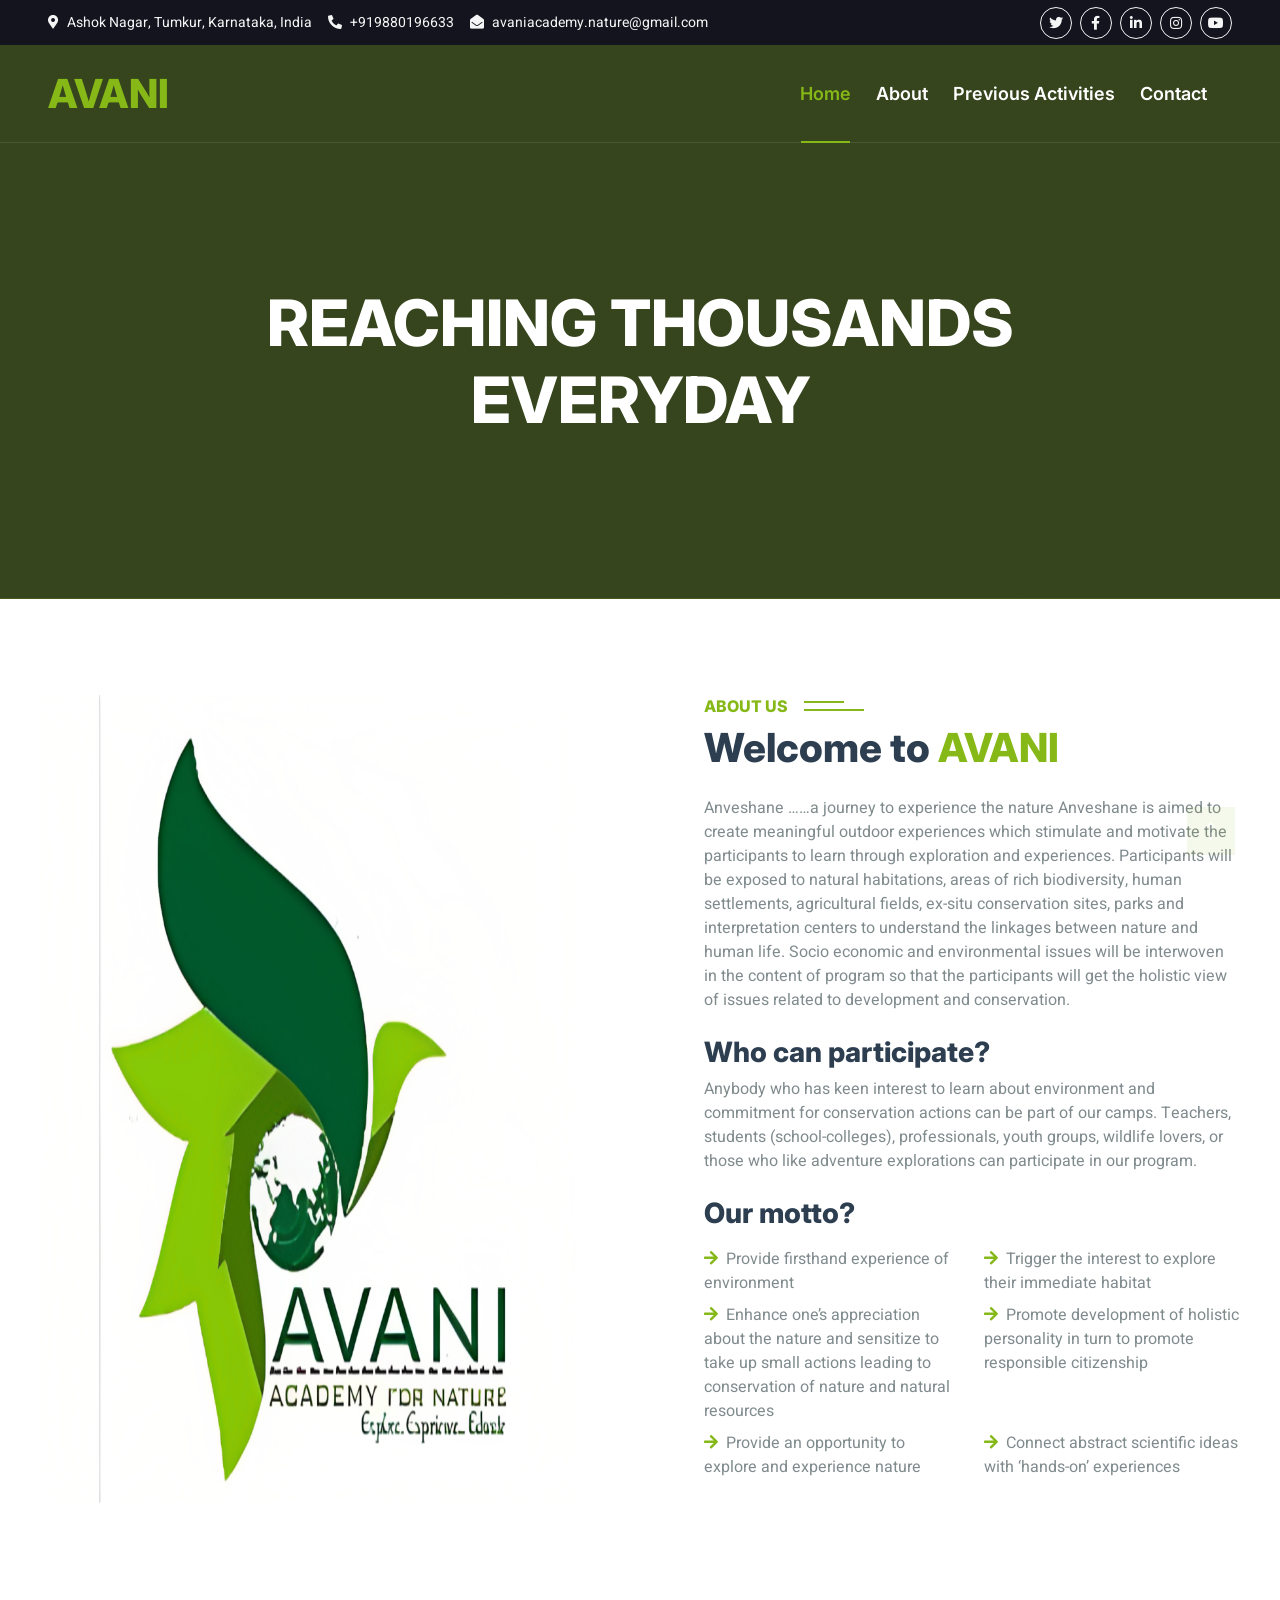
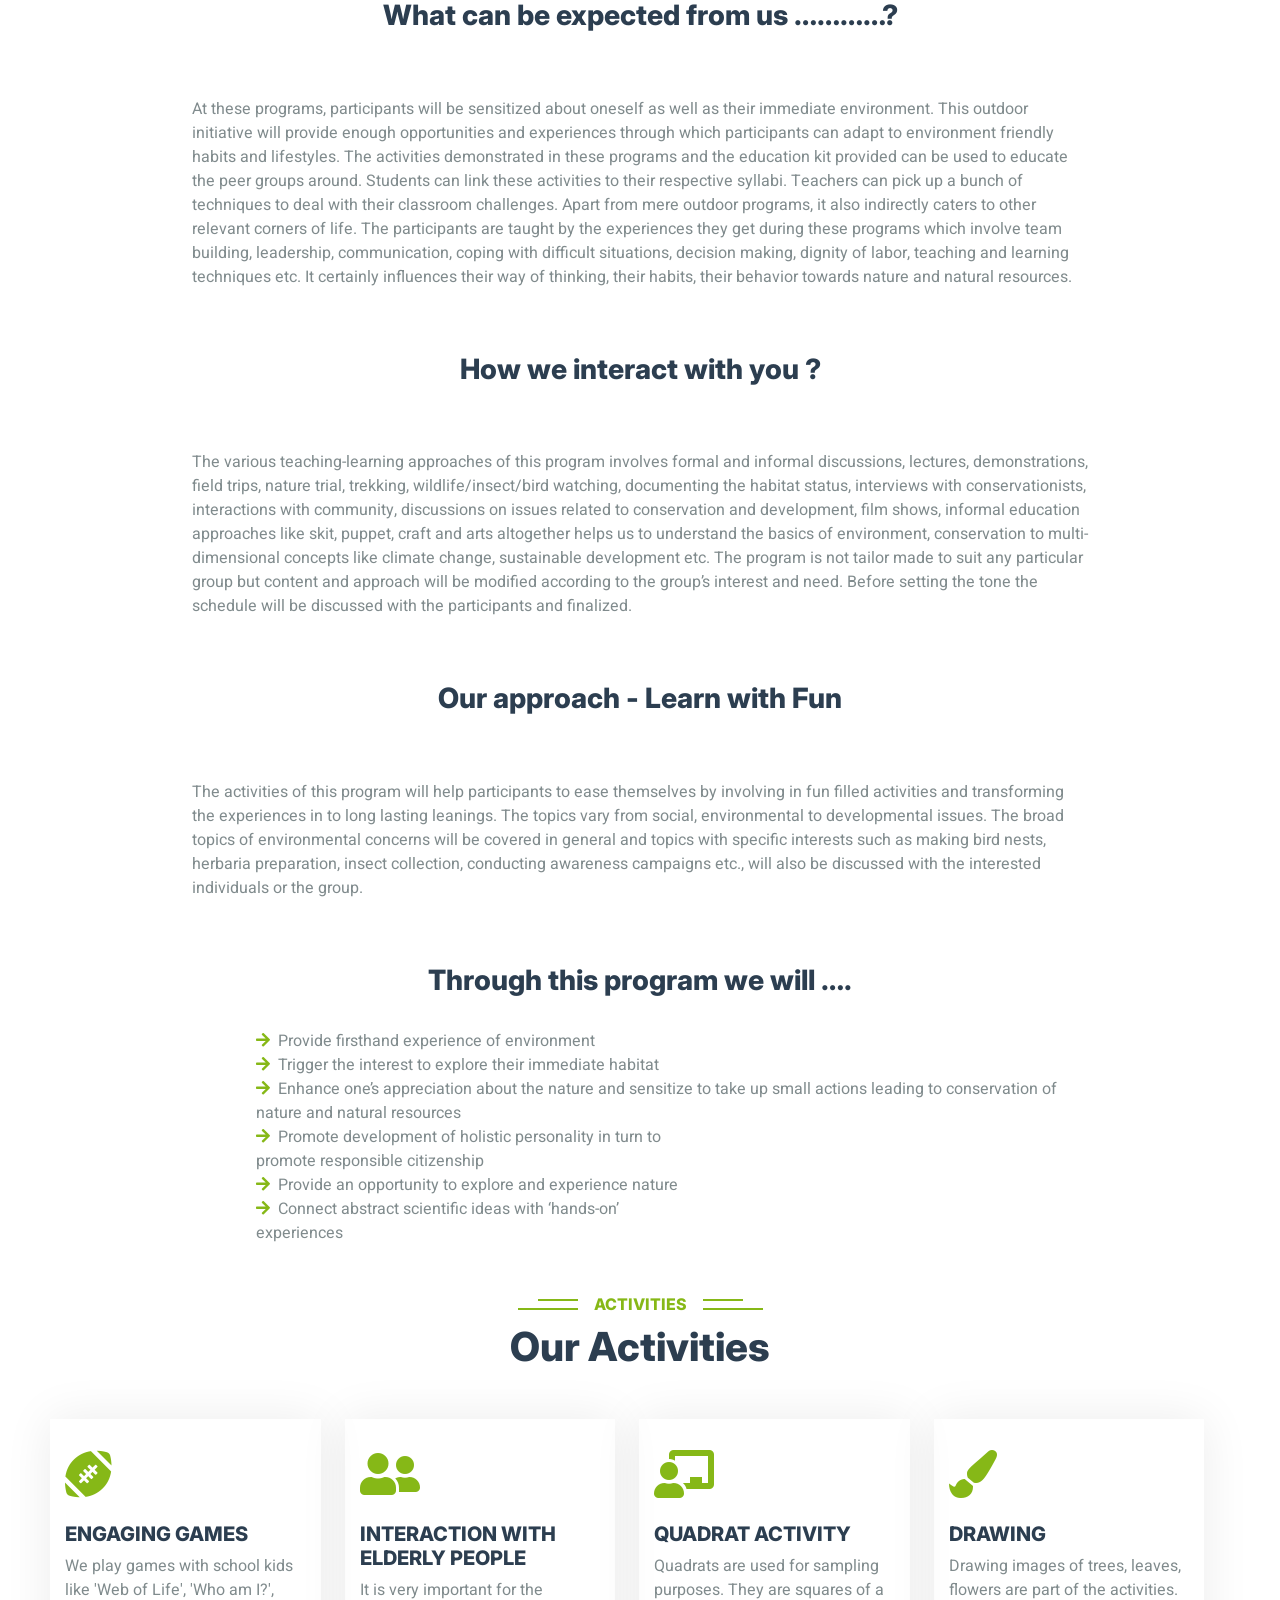
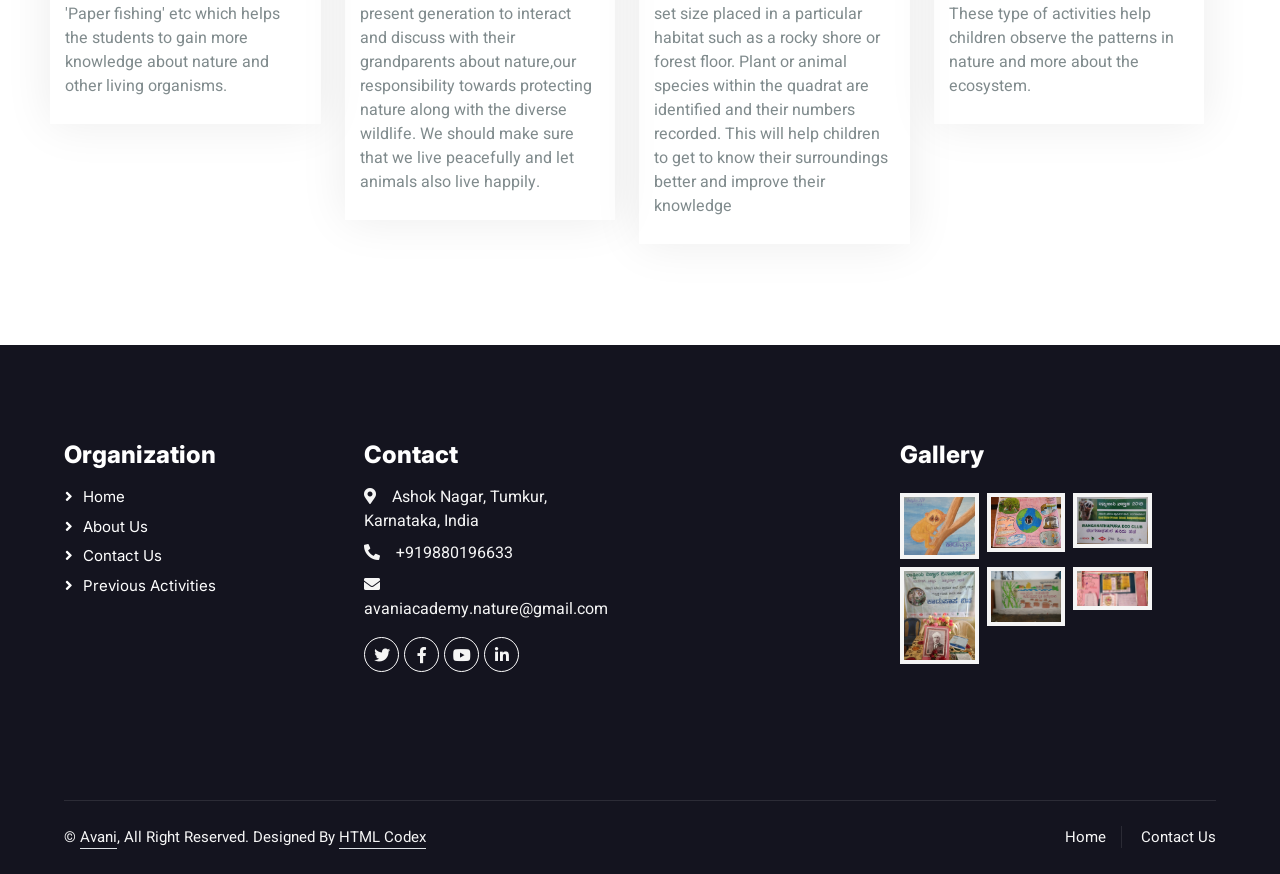
==== ngo-avani/index.html @ fc5bec1c "Add files via upload" ====
<!DOCTYPE html>
<html lang="en">

<head>
    <meta charset="utf-8">
    <title>AVANI-Academy for Nature</title>
    <link rel="icon" type="image/x-icon" href="img/img.jpg">
    <meta content="width=device-width, initial-scale=1.0" name="viewport">
    <meta content="" name="keywords">
    <meta content="" name="description">

    <!-- Favicon -->
    <link href="img/favicon.ico" rel="icon">

    <!-- Google Web Fonts -->
    <link rel="preconnect" href="https://fonts.googleapis.com">
    <link rel="preconnect" href="https://fonts.gstatic.com" crossorigin>
    <link href="https://fonts.googleapis.com/css2?family=Heebo:wght@400;500;600&family=Nunito:wght@600;700;800&display=swap" rel="stylesheet">

    <!-- Icon Font Stylesheet -->
    <link href="https://cdnjs.cloudflare.com/ajax/libs/font-awesome/5.10.0/css/all.min.css" rel="stylesheet">
    <link href="https://cdn.jsdelivr.net/npm/bootstrap-icons@1.4.1/font/bootstrap-icons.css" rel="stylesheet">

    <!-- Libraries Stylesheet -->
    <link href="lib/animate/animate.min.css" rel="stylesheet">
    <link href="lib/owlcarousel/assets/owl.carousel.min.css" rel="stylesheet">
    <link href="lib/tempusdominus/css/tempusdominus-bootstrap-4.min.css" rel="stylesheet" />

    <!-- Customized Bootstrap Stylesheet -->
    <link href="css/bootstrap.min.css" rel="stylesheet">

    <!-- Template Stylesheet -->
    <link href="css/style.css" rel="stylesheet">
</head>

<body>
    <!-- Spinner Start -->
    <div id="spinner" class="show bg-white position-fixed translate-middle w-100 vh-100 top-50 start-50 d-flex align-items-center justify-content-center">
        <div class="spinner-border text-primary" style="width: 3rem; height: 3rem;" role="status">
            <span class="sr-only">Loading...</span>
        </div>
    </div>
    <!-- Spinner End -->


    <!-- Topbar Start -->
    <div class="container-fluid bg-dark px-5 d-none d-lg-block">
        <div class="row gx-0">
            <div class="col-lg-8 text-center text-lg-start mb-2 mb-lg-0">
                <div class="d-inline-flex align-items-center" style="height: 45px;">
                    <small class="me-3 text-light"><i class="fa fa-map-marker-alt me-2"></i>Ashok Nagar, Tumkur, Karnataka, India</small>
                    <small class="me-3 text-light"><i class="fa fa-phone-alt me-2"></i>+919880196633</small>
                    <small class="text-light"><i class="fa fa-envelope-open me-2"></i>avaniacademy.nature@gmail.com</small>
                </div>
            </div>
            <div class="col-lg-4 text-center text-lg-end">
                <div class="d-inline-flex align-items-center" style="height: 45px;">
                    <a class="btn btn-sm btn-outline-light btn-sm-square rounded-circle me-2" href=""><i class="fab fa-twitter fw-normal"></i></a>
                    <a class="btn btn-sm btn-outline-light btn-sm-square rounded-circle me-2" href="https://m.facebook.com/people/Avani-Academy-for-Nature/100054556445183/"><i class="fab fa-facebook-f fw-normal"></i></a>
                    <a class="btn btn-sm btn-outline-light btn-sm-square rounded-circle me-2" href=""><i class="fab fa-linkedin-in fw-normal"></i></a>
                    <a class="btn btn-sm btn-outline-light btn-sm-square rounded-circle me-2" href=""><i class="fab fa-instagram fw-normal"></i></a>
                    <a class="btn btn-sm btn-outline-light btn-sm-square rounded-circle" href=""><i class="fab fa-youtube fw-normal"></i></a>
                </div>
            </div>
        </div>
    </div>
    <!-- Topbar End -->


    <!-- Navbar & Hero Start -->
    <div class="container-fluid position-relative p-0">
        <nav class="navbar navbar-expand-lg navbar-light px-4 px-lg-5 py-3 py-lg-0">
            <a href="" class="navbar-brand p-0">
                <h1 class="text-primary m-0">AVANI</h1>
                
            </a>
            <button class="navbar-toggler" type="button" data-bs-toggle="collapse" data-bs-target="#navbarCollapse">
                <span class="fa fa-bars"></span>
            </button>
            <div class="collapse navbar-collapse" id="navbarCollapse">
                <div class="navbar-nav ms-auto py-0">
                    <a href="index.html" class="nav-item nav-link active">Home</a>
                    <a href="about.html" class="nav-item nav-link">About</a>
                    <a href="pact.html" class="nav-item nav-link">Previous Activities</a>
                    <a href="contact.html" class="nav-item nav-link">Contact</a>
                </div>
            </div>
        </nav>

        <div class="container-fluid bg-primary py-5 mb-5 hero-header">
            <div class="container py-5">
                <div class="row justify-content-center py-5">
                    <div class="col-lg-10 pt-lg-5 mt-lg-5 text-center">
                        <h1 class="display-3 text-white mb-3 animated slideInDown">REACHING THOUSANDS EVERYDAY</h1>

                        <div class="position-relative w-75 mx-auto animated slideInDown">
                                                    </div>
                    </div>
                </div>
            </div>
        </div>
    </div>
    <!-- Navbar & Hero End -->


    <!-- About Start -->
    <div class="container-xxl py-5">
        <div class="container">
            <div class="row g-5">
                <div class="col-lg-6 wow fadeInUp" data-wow-delay="0.1s" style="min-height: 400px;">
                    <div class="position-relative h-100">
                        <img class="img-fluid position-absolute w-100 h-100" src="img/img.jpg" alt="" style="width:100px">
                    </div>
                </div>
                <div class="col-lg-6 wow fadeInUp" data-wow-delay="0.3s">
                    <h6 class="section-title bg-white text-start text-primary pe-3">About Us</h6>
                    <h1 class="mb-4">Welcome to <span class="text-primary">AVANI</span></h1>
                    <p class="mb-4">Anveshane
                        ……a journey to experience the nature
                        Anveshane is aimed to create meaningful outdoor experiences which stimulate and motivate the participants to learn through exploration and experiences. Participants will be exposed to natural habitations, areas of rich biodiversity, human settlements, agricultural fields, ex-situ conservation sites, parks and interpretation centers to understand the linkages between nature and human life. Socio economic and environmental issues will be interwoven in the content of program so that the participants will get the holistic view of issues related to development and conservation.
                        </p>
                        <h3>Who can participate?</h3>
                    <p class="mb-4">
                        Anybody who has keen interest to learn about environment and commitment for conservation actions can be part of our camps. Teachers, students (school-colleges), professionals, youth groups, wildlife lovers, or those who like adventure explorations can participate in our program. 
                        </p>
                    <div class="row gy-2 gx-4 mb-4">
                        <h3>Our motto?</h3>
                        <div class="col-sm-6">
                            <p class="mb-0"><i class="fa fa-arrow-right text-primary me-2"></i>Provide firsthand experience of environment</p>
                        </div>
                        <div class="col-sm-6">
                            <p class="mb-0"><i class="fa fa-arrow-right text-primary me-2"></i>Trigger the interest to explore their immediate habitat
                            </p>
                        </div>
                        <div class="col-sm-6">
                            <p class="mb-0"><i class="fa fa-arrow-right text-primary me-2"></i>Enhance one’s appreciation about the nature and sensitize to take up small actions leading to conservation of nature and natural resources</p>
                        </div>
                        <div class="col-sm-6">
                            <p class="mb-0"><i class="fa fa-arrow-right text-primary me-2"></i>Promote development of holistic personality in turn to promote responsible citizenship</p>
                        </div>
                        <div class="col-sm-6">
                            <p class="mb-0"><i class="fa fa-arrow-right text-primary me-2"></i>Provide an opportunity to explore and experience nature</p>
                        </div>
                        <div class="col-sm-6">
                            <p class="mb-0"><i class="fa fa-arrow-right text-primary me-2"></i>Connect abstract scientific ideas with ‘hands-on’ experiences
                            </p>
                        </div>
                    </div>
                    <!--<a class="btn btn-primary py-3 px-5 mt-2" href="">Read More</a>-->
                </div>
            </div>
        </div>
    </div>
    <!-- About End -->
   <br>
   <br>
    <h3 style="text-align: center;">What can be expected from us …………?</h3>
    <p class="info">At these programs, participants will be sensitized about oneself as well as their immediate environment. This outdoor initiative will provide enough opportunities and experiences through which participants can adapt to environment friendly habits and lifestyles. The activities demonstrated in these programs and the education kit provided can be used to educate the peer groups around. Students can link these activities to their respective syllabi. Teachers can pick up a bunch of techniques to deal with their classroom challenges. Apart from mere outdoor programs, it also indirectly caters to other relevant corners of life. The participants are taught by the experiences they get during these programs which involve team building, leadership, communication, coping with difficult situations, decision making, dignity of labor, teaching and learning techniques etc.  It certainly influences their way of thinking, their habits, their behavior towards nature and natural resources.
</p>
<p></p>
<p></p>
<h3 style="text-align: center;">How we interact with you ?</h3>
<p class="info">The various teaching-learning approaches of this program involves formal and informal discussions, lectures, demonstrations, field trips, nature trial, trekking, wildlife/insect/bird watching, documenting the habitat status, interviews with conservationists, interactions with community, discussions on issues related to conservation and development, film shows, informal education approaches like skit, puppet, craft and arts altogether helps us to understand the basics of environment, conservation  to multi-dimensional concepts like climate change, sustainable development etc. The program is not tailor made to suit any particular group but content and approach will be modified according to the group’s interest and need. Before setting the tone the schedule will be discussed with the participants and finalized.  </p>
<p></p>
<p></p>
<h3 style="text-align: center;">Our approach - Learn with Fun </h3>
<p class="info">The activities of this program will help participants to ease themselves by involving in fun filled activities and transforming the experiences in to long lasting leanings. The topics vary from social, environmental to developmental issues. The broad topics of environmental concerns will be covered in general and topics with specific interests such as making bird nests, herbaria preparation, insect collection, conducting awareness campaigns etc., will also be discussed with the interested individuals or the group.
</p>
<p></p>
<h3 style="text-align: center;">Through this program we will …. </h3><br>
<div class="info2">
<div class="col-sm-6">
                            <p class="mb-0 info2"><i class="fa fa-arrow-right text-primary me-2"></i>Provide firsthand experience of environment</p>
                        </div>
                        <div class="col-sm-6 info2">
                            <p class="mb-0"><i class="fa fa-arrow-right text-primary me-2"></i>Trigger the interest to explore their immediate habitat
                            </p>
                        </div>
                        <div class="col-sm-10 info2">
                            <p class="mb-0"><i class="fa fa-arrow-right text-primary me-2"></i>Enhance one’s appreciation about the nature and sensitize to take up small actions leading to conservation of nature and natural resources</p>
                        </div>
                        <div class="col-sm-6 info2">
                            <p class="mb-0"><i class="fa fa-arrow-right text-primary me-2"></i>Promote development of holistic personality in turn to promote responsible citizenship</p>
                        </div>
                        <div class="col-sm-6 info2">
                            <p class="mb-0"><i class="fa fa-arrow-right text-primary me-2"></i>Provide an opportunity to explore and experience nature</p>
                        </div>
                        <div class="col-sm-6 info2">
                            <p class="mb-0"><i class="fa fa-arrow-right text-primary me-2"></i>Connect abstract scientific ideas with ‘hands-on’ experiences
                            </p>
                        </div></div>
    <!-- Service Start -->
    <div class="container-xxl py-5">
        <div class="container activities">
            <div class="text-center wow fadeInUp" data-wow-delay="0.1s">
                <h6 class="section-title bg-white text-center text-primary px-3">Activities</h6>
                <h1 class="mb-5">Our Activities</h1>
            </div>
            <div class="row g-4" style="margin-left: 5px;">
                <div class="col-lg-3 col-sm-6 wow fadeInUp" data-wow-delay="0.1s">
                    <div class="service-item rounded pt-3">
                        <div class="p-4">
                            <i class="fa fa-3x fa-football-ball text-primary mb-4"></i>
                            <h5>ENGAGING GAMES</h5>
                            <p>We play games with school kids like 'Web of Life', 'Who am I?', 'Paper fishing' etc which helps the students to gain more knowledge about nature and other living organisms.</p>
                        </div>
                    </div>
                </div>
                <div class="col-lg-3 col-sm-6 wow fadeInUp" data-wow-delay="0.3s">
                    <div class="service-item rounded pt-3">
                        <div class="p-4">
                            <i class="fa fa-3x fa-user-friends text-primary mb-4"></i>
                            <h5>INTERACTION WITH ELDERLY PEOPLE</h5>
                            <p>It is very important for the present generation to interact and discuss with their grandparents about nature,our responsibility towards protecting nature along with the diverse wildlife. We should make sure that we live peacefully and let animals also live happily.</p>
                        </div>
                    </div>
                </div>
                <div class="col-lg-3 col-sm-6 wow fadeInUp" data-wow-delay="0.5s">
                    <div class="service-item rounded pt-3">
                        <div class="p-4">
                            <i class="fa fa-3x fa-chalkboard-teacher text-primary mb-4"></i>
                            <h5>QUADRAT ACTIVITY</h5>
                            <p>Quadrats are used for sampling purposes. They are squares of a set size placed in a particular habitat such as a rocky shore or forest floor. Plant or animal species within the quadrat are identified and their numbers recorded. This will help children to get to know their surroundings better and improve their knowledge</p>
                        </div>
                    </div>
                </div>
                <div class="col-lg-3 col-sm-6 wow fadeInUp" data-wow-delay="0.7s">
                    <div class="service-item rounded pt-3">
                        <div class="p-4">
                            <i class="fa fa-3x fa-paint-brush text-primary mb-4"></i>
                            <h5>DRAWING</h5>
                            <p>Drawing images of trees, leaves, flowers are part of the activities. These type of activities help children observe the patterns in nature and more about the ecosystem.</p>
                        </div>
                    </div>
                </div>
                
            </div>
        </div>
    </div>
    <!-- Service End -->
    <!-- Footer Start -->
    <div class="container-fluid bg-dark text-light footer pt-5 mt-5 wow fadeIn" style="margin: 0px; width: inherit;" data-wow-delay="0.1s">
        <div class="container py-5" style="margin: 0px; padding: 5vw;">
            <div class="row g-5">
                <div class="col-lg-3 col-md-6">
                    <h4 class="text-white mb-3">Organization</h4>
                    <a class="btn btn-link" href="index.html">Home</a>
                    <a class="btn btn-link" href="about.html">About Us</a>
                    <a class="btn btn-link" href="contact.html">Contact Us</a>
                    <a class="btn btn-link" href="pact.html">Previous Activities</a>
                </div>
                <div class="col-lg-3 col-md-6">
                    <h4 class="text-white mb-3" style="width:25vw">Contact</h4>
                    <p class="mb-2"><i class="fa fa-map-marker-alt me-3"></i>Ashok Nagar, Tumkur, Karnataka, India</p>
                        
                    <p class="mb-2"><i class="fa fa-phone-alt me-3"></i>+919880196633</p>
                    <p class="mb-2"><i class="fa fa-envelope me-3" ></i>avaniacademy.nature@gmail.com</p>
                    <div class="d-flex pt-2">
                        <a class="btn btn-outline-light btn-social" href=""><i class="fab fa-twitter"></i></a>
                        <a class="btn btn-outline-light btn-social" href="https://m.facebook.com/people/Avani-Academy-for-Nature/100054556445183/"><i class="fab fa-facebook-f"></i></a>
                        <a class="btn btn-outline-light btn-social" href=""><i class="fab fa-youtube"></i></a>
                        <a class="btn btn-outline-light btn-social" href=""><i class="fab fa-linkedin-in"></i></a>
                    </div>
                </div>
                <div class="col-lg-3 col-md-6" style="margin-left: auto; margin-right: 5vw">
                    <h4 class="text-white mb-3">Gallery</h4>
                    <div class="row g-2 pt-2">
                        <div class="col-4">
                            <img class="img-fluid bg-light p-1" src="img/img1.jpg" alt="">
                        </div>
                        <div class="col-4">
                            <img class="img-fluid bg-light p-1" src="img/img2.jpg" alt="">
                        </div>
                        <div class="col-4">
                            <img class="img-fluid bg-light p-1" src="img/img3.jpg" alt="">
                        </div>
                        <div class="col-4">
                            <img class="img-fluid bg-light p-1" src="img/img4.jpg" alt="">
                        </div>
                        <div class="col-4">
                            <img class="img-fluid bg-light p-1" src="img/img5.jpg" alt="">
                        </div>
                        <div class="col-4">
                            <img class="img-fluid bg-light p-1" src="img/img6.jpg" alt="">
                        </div>
                    </div>
                </div>
            </div>
        </div>
        <div class="container" style="margin:auto; padding-top:5rem; padding-left: 5vw; padding-right: 5vw;">
            <div class="copyright">
                <div class="row">
                    <div class="col-md-6 text-center text-md-start mb-3 mb-md-0">
                        &copy; <a class="border-bottom" href="#">Avani</a>, All Right Reserved.

                        <!--/*** This template is free as long as you keep the footer author’s credit link/attribution link/backlink. If you'd like to use the template without the footer author’s credit link/attribution link/backlink, you can purchase the Credit Removal License from "https://htmlcodex.com/credit-removal". Thank you for your support. ***/-->
                        Designed By <a class="border-bottom" href="https://htmlcodex.com">HTML Codex</a>
                    </div>
                    <div class="col-md-6 text-center text-md-end">
                        <div class="footer-menu">
                            <a href="index.html">Home</a>
                            <a href="contact.html">Contact Us</a>
                        </div>
                    </div>
                </div>
            </div>
        </div>
    </div>
    <!-- Footer End -->


    <!-- Back to Top -->
    <a href="#" class="btn btn-lg btn-primary btn-lg-square back-to-top"><i class="bi bi-arrow-up"></i></a>


    <!-- JavaScript Libraries -->
    <script src="https://code.jquery.com/jquery-3.4.1.min.js"></script>
    <script src="https://cdn.jsdelivr.net/npm/bootstrap@5.0.0/dist/js/bootstrap.bundle.min.js"></script>
    <script src="lib/wow/wow.min.js"></script>
    <script src="lib/easing/easing.min.js"></script>
    <script src="lib/waypoints/waypoints.min.js"></script>
    <script src="lib/owlcarousel/owl.carousel.min.js"></script>
    <script src="lib/tempusdominus/js/moment.min.js"></script>
    <script src="lib/tempusdominus/js/moment-timezone.min.js"></script>
    <script src="lib/tempusdominus/js/tempusdominus-bootstrap-4.min.js"></script>

    <!-- Template Javascript -->
    <script src="js/main.js"></script>
</body>

</html>
---- ngo-avani/css/style.css ----
/********** Template CSS **********/
@import url('https://fonts.googleapis.com/css2?family=Inter:wght@100;200;300;400;500;600;700;800;900&family=Montserrat:ital,wght@0,100;0,200;0,300;0,400;0,500;0,600;0,700;0,800;0,900;1,100;1,200;1,300;1,400;1,500;1,600;1,700;1,800;1,900&display=swap');

:root {
    --primary: #86B817;
    --secondary: #FE8800;
    --light: #F5F5F5;
    --dark: #14141F;
}

html, body{
    width: 100%, !important;
    margin:0px!important;
    padding:0px!important;
    overflow-x: hidden!important;
}

.fw-medium {
    font-weight: 600 !important;
}

.fw-semi-bold {
    font-weight: 700 !important;
}

.back-to-top {
    position: fixed;
    display: none;
    right: 45px;
    bottom: 45px;
    z-index: 99;
}

.info {
    padding-left: 10vw;
    padding-right: 10vw;
    margin: 5vw;
}

.info2 {
    padding-left: 10vw;
}

/*** Spinner ***/
#spinner {
    opacity: 0;
    visibility: hidden;
    transition: opacity .5s ease-out, visibility 0s linear .5s;
    z-index: 99999;
}

#spinner.show {
    transition: opacity .5s ease-out, visibility 0s linear 0s;
    visibility: visible;
    opacity: 1;
}


/*** Button ***/
.btn {
    font-family: 'Inter', 'Nunito', sans-serif;
    font-weight: 600;
    transition: .5s;
}

.btn.btn-primary,
.btn.btn-secondary {
    color: #FFFFFF;
}

.btn-square {
    width: 38px;
    height: 38px;
}

.btn-sm-square {
    width: 32px;
    height: 32px;
}

.btn-lg-square {
    width: 48px;
    height: 48px;
}

.btn-square,
.btn-sm-square,
.btn-lg-square {
    padding: 0;
    display: flex;
    align-items: center;
    justify-content: center;
    font-weight: normal;
    border-radius: 0px;
}

.activities {
    margin-left: 0vw !important;
    margin-right:0vw!important;
}

td {
    width: auto;
    height:auto;
    margin: 0px;
}
/*** Navbar ***/
.navbar-light .navbar-nav .nav-link {
    font-family: 'Inter','Nunito', sans-serif;
    position: relative;
    margin-right: 25px;
    padding: 35px 0;
    color: #FFFFFF !important;
    font-size: 18px;
    font-weight: 600;
    outline: none;
    transition: .5s;
}

.sticky-top.navbar-light .navbar-nav .nav-link {
    padding: 20px 0;
    color: var(--dark) !important;
}

.navbar-light .navbar-nav .nav-link:hover,
.navbar-light .navbar-nav .nav-link.active {
    color: var(--primary) !important;
}

.navbar-light .navbar-brand img {
    max-height: 60px;
    transition: .5s;
}

.sticky-top.navbar-light .navbar-brand img {
    max-height: 45px;
}

@media (max-width: 991.98px) {
    .sticky-top.navbar-light {
        position: relative;
        background: #FFFFFF;
    }

    .navbar-light .navbar-collapse {
        margin-top: 15px;
        border-top: 1px solid #DDDDDD;
    }

    .navbar-light .navbar-nav .nav-link,
    .sticky-top.navbar-light .navbar-nav .nav-link {
        padding: 10px 0;
        margin-left: 0;
        color: var(--dark) !important;
    }

    .navbar-light .navbar-brand img {
        max-height: 45px;
    }
}

@media (min-width: 992px) {
    .navbar-light {
        position: absolute;
        width: 100%;
        top: 0;
        left: 0;
        border-bottom: 1px solid rgba(256, 256, 256, .1);
        z-index: 999;
    }
    
    .sticky-top.navbar-light {
        position: fixed;
        background: #FFFFFF;
    }

    .navbar-light .navbar-nav .nav-link::before {
        position: absolute;
        content: "";
        width: 0;
        height: 2px;
        bottom: -1px;
        left: 50%;
        background: var(--primary);
        transition: .5s;
    }

    .navbar-light .navbar-nav .nav-link:hover::before,
    .navbar-light .navbar-nav .nav-link.active::before {
        width: calc(100% - 2px);
        left: 1px;
    }

    .navbar-light .navbar-nav .nav-link.nav-contact::before {
        display: none;
    }
}

.container {
    margin-left: auto;
    margin-right: auto;
}

/*** Hero Header ***/
.hero-header {
    background: linear-gradient(rgba(20, 20, 31, .7), rgba(20, 20, 31, .7)), url(../img/imgr.jpg);
    background-position: center center;
    background-repeat: no-repeat;
    background-size: cover;
}

.breadcrumb-item + .breadcrumb-item::before {
    color: rgba(255, 255, 255, .5);
}


/*** Section Title ***/
.section-title {
    position: relative;
    display: inline-block;
    text-transform: uppercase;
}

.section-title::before {
    position: absolute;
    content: "";
    width: calc(100% + 80px);
    height: 2px;
    top: 4px;
    left: -40px;
    background: var(--primary);
    z-index: -1;
}

.section-title::after {
    position: absolute;
    content: "";
    width: calc(100% + 120px);
    height: 2px;
    bottom: 5px;
    left: -60px;
    background: var(--primary);
    z-index: -1;
}

.section-title.text-start::before {
    width: calc(100% + 40px);
    left: 0;
}

.section-title.text-start::after {
    width: calc(100% + 60px);
    left: 0;
}


/*** Service ***/
.service-item {
    box-shadow: 0 0 45px rgba(0, 0, 0, .08);
    transition: .5s;
}

.service-item:hover {
    background: var(--primary);
}

.service-item * {
    transition: .5s;
}

.service-item:hover * {
    color: var(--light) !important;
}


/*** Destination ***/
.destination img {
    transition: .5s;
}

.destination a:hover img {
    transform: scale(1.1);
}


/*** Package ***/
.package-item {
    box-shadow: 0 0 45px rgba(0, 0, 0, .08);
}

.package-item img {
    transition: .5s;
}

.package-item:hover img {
    transform: scale(1.1);
}


/*** Booking ***/
.booking {
    background: linear-gradient(rgba(15, 23, 43, .7), rgba(15, 23, 43, .7)), url(../img/booking.jpg);
    background-position: center center;
    background-repeat: no-repeat;
    background-size: cover;
}


/*** Team ***/
.team-item {
    box-shadow: 0 0 45px rgba(0, 0, 0, .08);
}

.team-item img {
    transition: .5s;
}

.team-item:hover img {
    transform: scale(1.1);
}

.team-item .btn {
    background: #FFFFFF;
    color: var(--primary);
    border-radius: 20px;
    border-bottom: 1px solid var(--primary);
}

.team-item .btn:hover {
    background: var(--primary);
    color: #FFFFFF;
}


/*** Testimonial ***/
.testimonial-carousel::before {
    position: absolute;
    content: "";
    top: 0;
    left: 0;
    height: 100%;
    width: 0;
    background: linear-gradient(to right, rgba(255, 255, 255, 1) 0%, rgba(255, 255, 255, 0) 100%);
    z-index: 1;
}

.testimonial-carousel::after {
    position: absolute;
    content: "";
    top: 0;
    right: 0;
    height: 100%;
    width: 0;
    background: linear-gradient(to left, rgba(255, 255, 255, 1) 0%, rgba(255, 255, 255, 0) 100%);
    z-index: 1;
}

@media (min-width: 768px) {
    .testimonial-carousel::before,
    .testimonial-carousel::after {
        width: 200px;
    }
}

@media (min-width: 992px) {
    .testimonial-carousel::before,
    .testimonial-carousel::after {
        width: 300px;
    }
}

.testimonial-carousel .owl-item .testimonial-item,
.testimonial-carousel .owl-item.center .testimonial-item * {
    transition: .5s;
}

.testimonial-carousel .owl-item.center .testimonial-item {
    background: var(--primary) !important;
    border-color: var(--primary) !important;
}

.testimonial-carousel .owl-item.center .testimonial-item * {
    color: #FFFFFF !important;
}

.testimonial-carousel .owl-dots {
    margin-top: 24px;
    display: flex;
    align-items: flex-end;
    justify-content: center;
}

.testimonial-carousel .owl-dot {
    position: relative;
    display: inline-block;
    margin: 0 5px;
    width: 15px;
    height: 15px;
    border: 1px solid #CCCCCC;
    border-radius: 15px;
    transition: .5s;
}

.testimonial-carousel .owl-dot.active {
    background: var(--primary);
    border-color: var(--primary);
}


/*** Footer ***/
.footer .btn.btn-social {
    margin-right: 5px;
    width: 35px;
    height: 35px;
    display: flex;
    align-items: center;
    justify-content: center;
    color: var(--light);
    font-weight: normal;
    border: 1px solid #FFFFFF;
    border-radius: 35px;
    transition: .3s;
}

.footer .btn.btn-social:hover {
    color: var(--primary);
}

.footer .btn.btn-link {
    display: block;
    margin-bottom: 5px;
    padding: 0;
    text-align: left;
    color: #FFFFFF;
    font-size: 15px;
    font-weight: normal;
    text-transform: capitalize;
    transition: .3s;
}

.footer .btn.btn-link::before {
    position: relative;
    content: "\f105";
    font-family: "Font Awesome 5 Free";
    font-weight: 900;
    margin-right: 10px;
}

.footer .btn.btn-link:hover {
    letter-spacing: 1px;
    box-shadow: none;
}

.footer .copyright {
    padding: 25px 0;
    font-size: 15px;
    border-top: 1px solid rgba(256, 256, 256, .1);
}

.footer .copyright a {
    color: var(--light);
}

.footer .footer-menu a {
    margin-right: 15px;
    padding-right: 15px;
    border-right: 1px solid rgba(255, 255, 255, .1);
}

.footer .footer-menu a:last-child {
    margin-right: 0;
    padding-right: 0;
    border-right: none;
}

.bottom {
    margin-left: auto;
    margin-right: auto;
}
.col-lg-6 {
    padding-left:5vw;
    padding-right:5vw;
}

.col-lg-3.wow.fadeInUp{
    width: 23vw;
}

.p-4 {
    margin: 5px!important;
    padding: 10px!important;
}

.row.g-4 {
    margin-left: 3vw!important;
}

.lmargin {
    margin-left: 4vw!important;
}
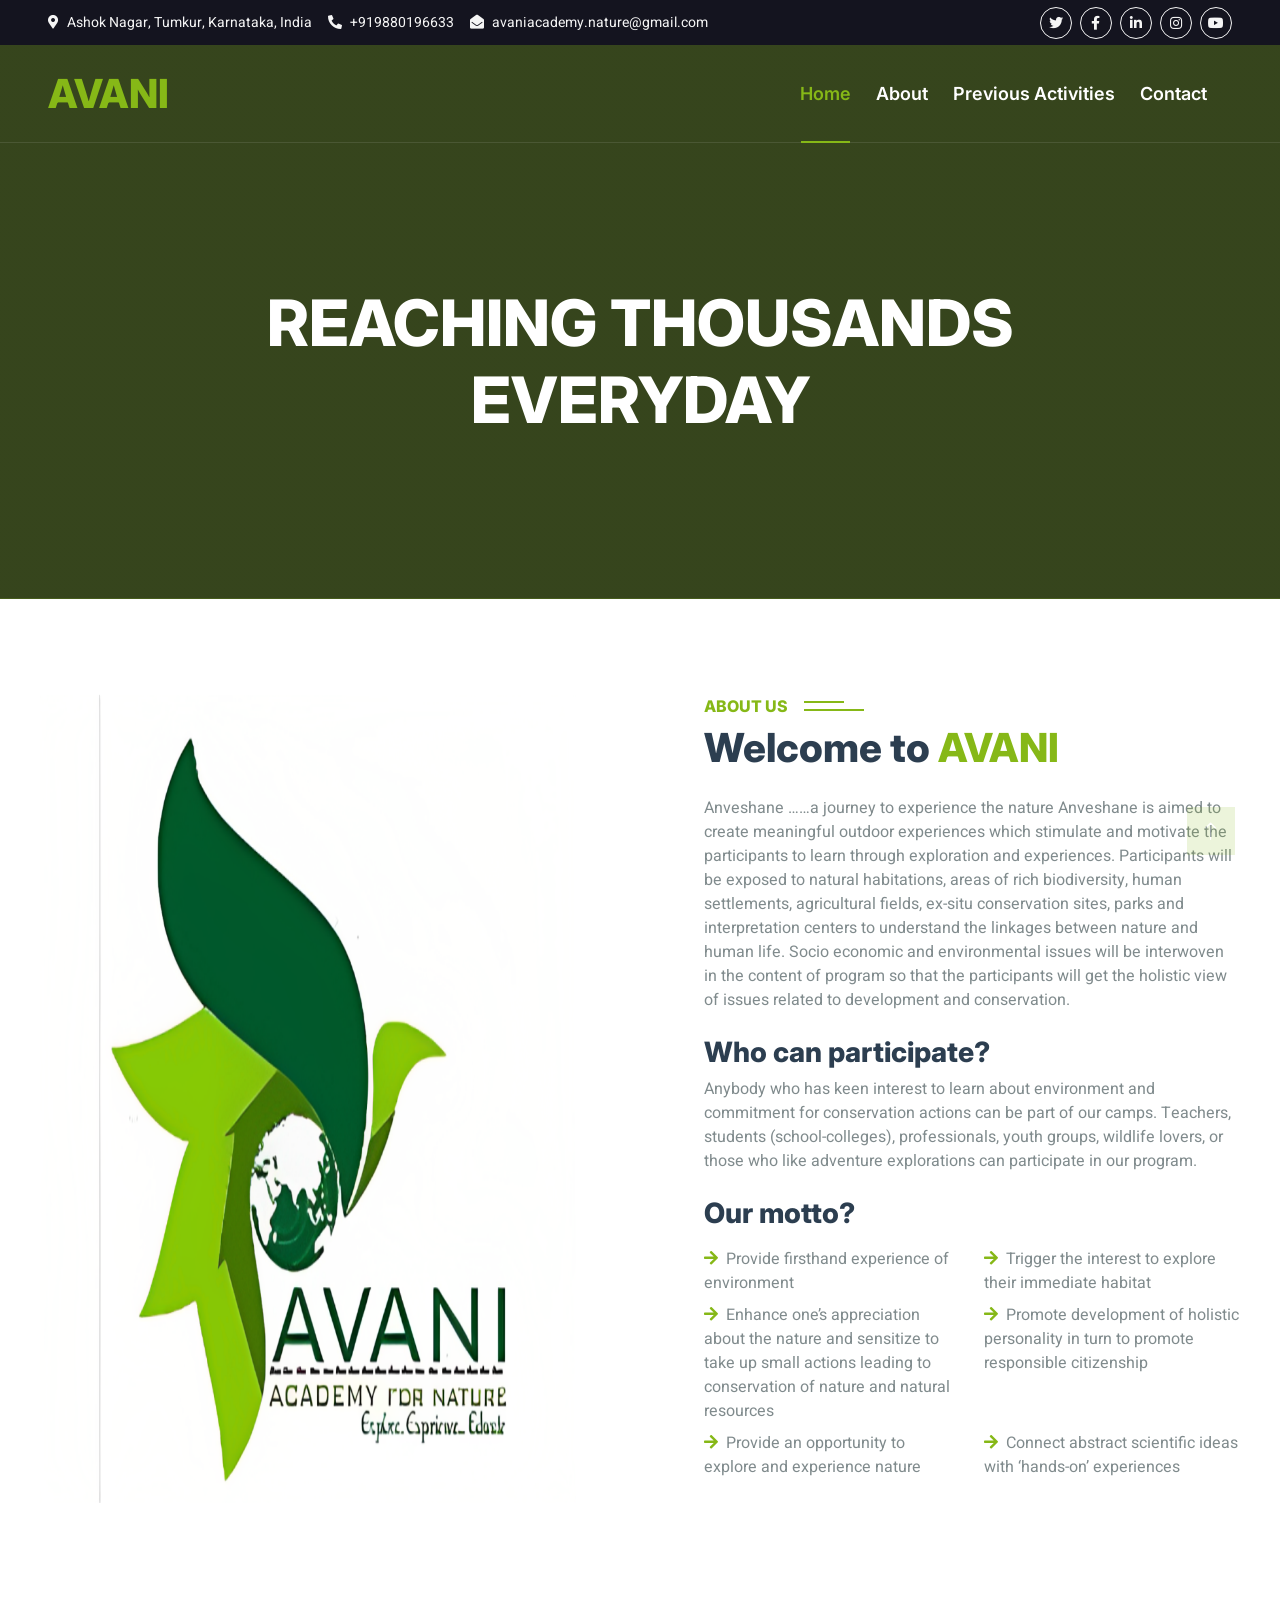
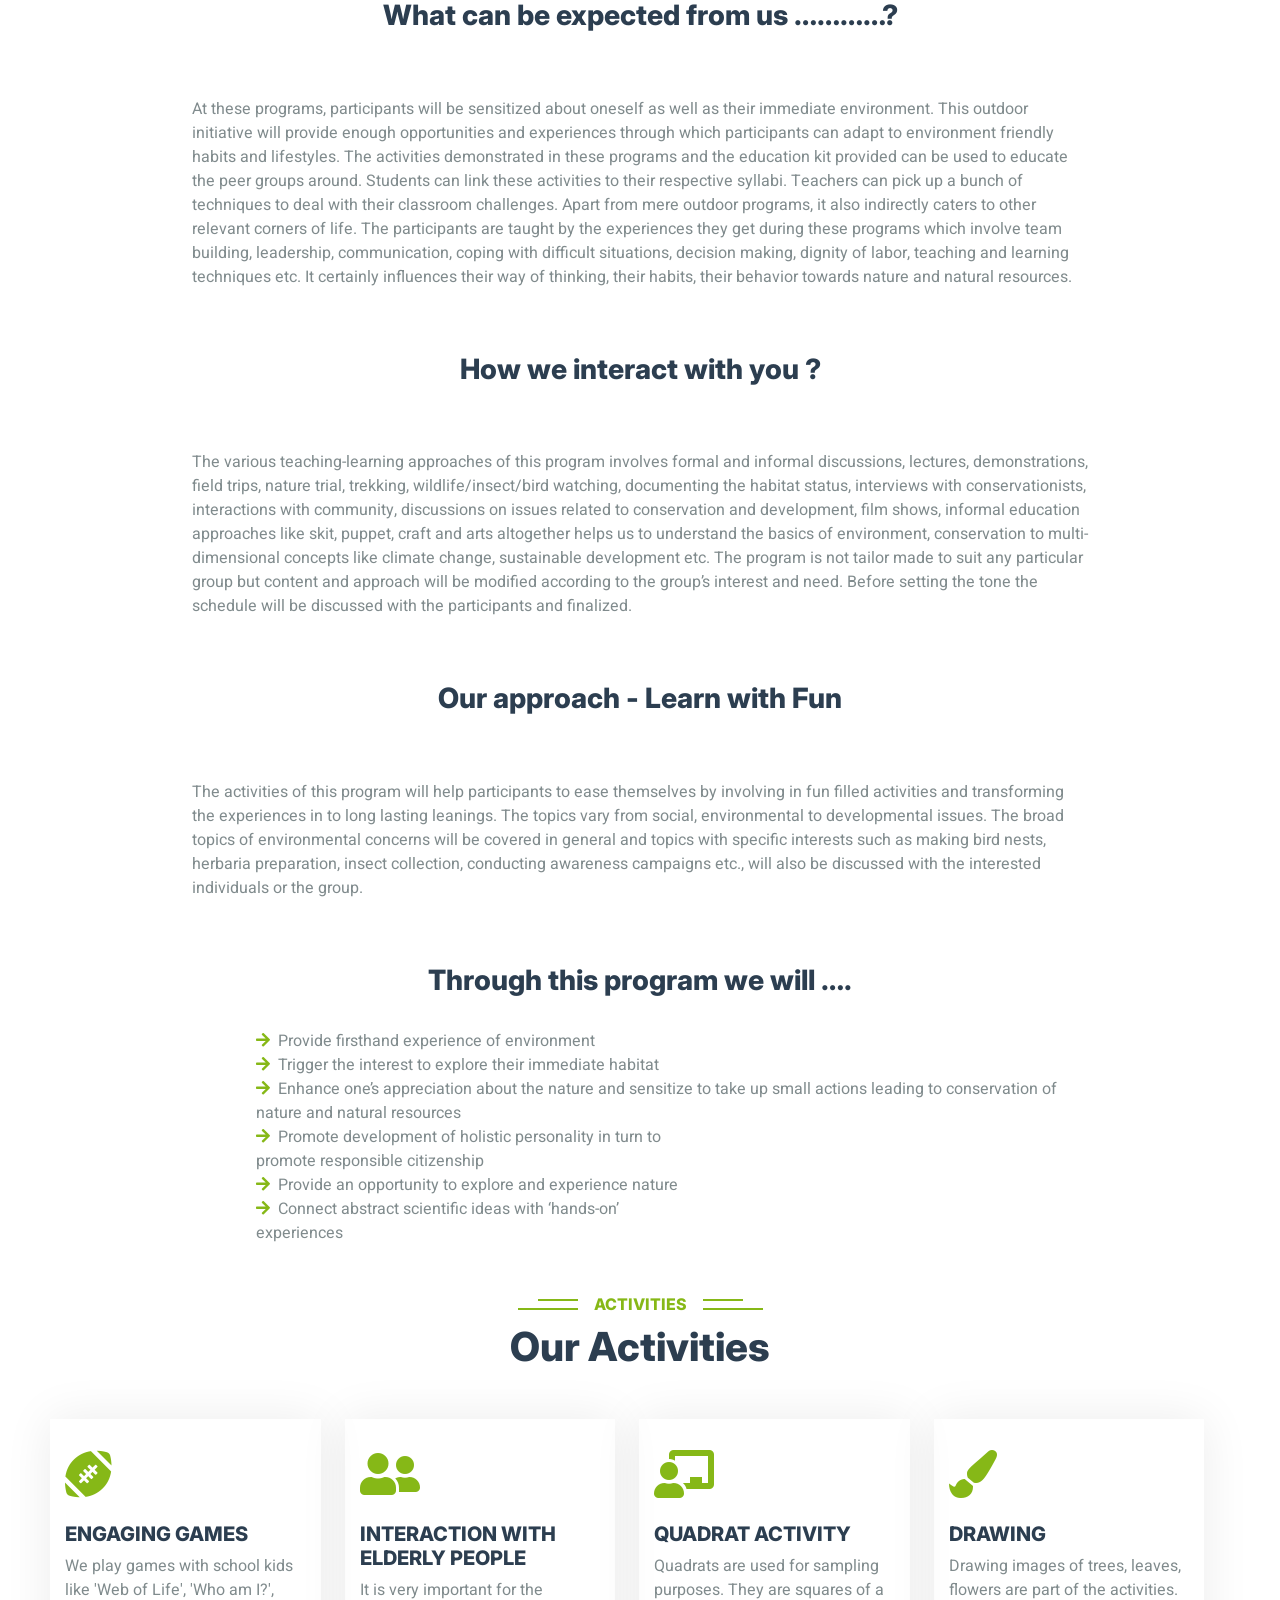
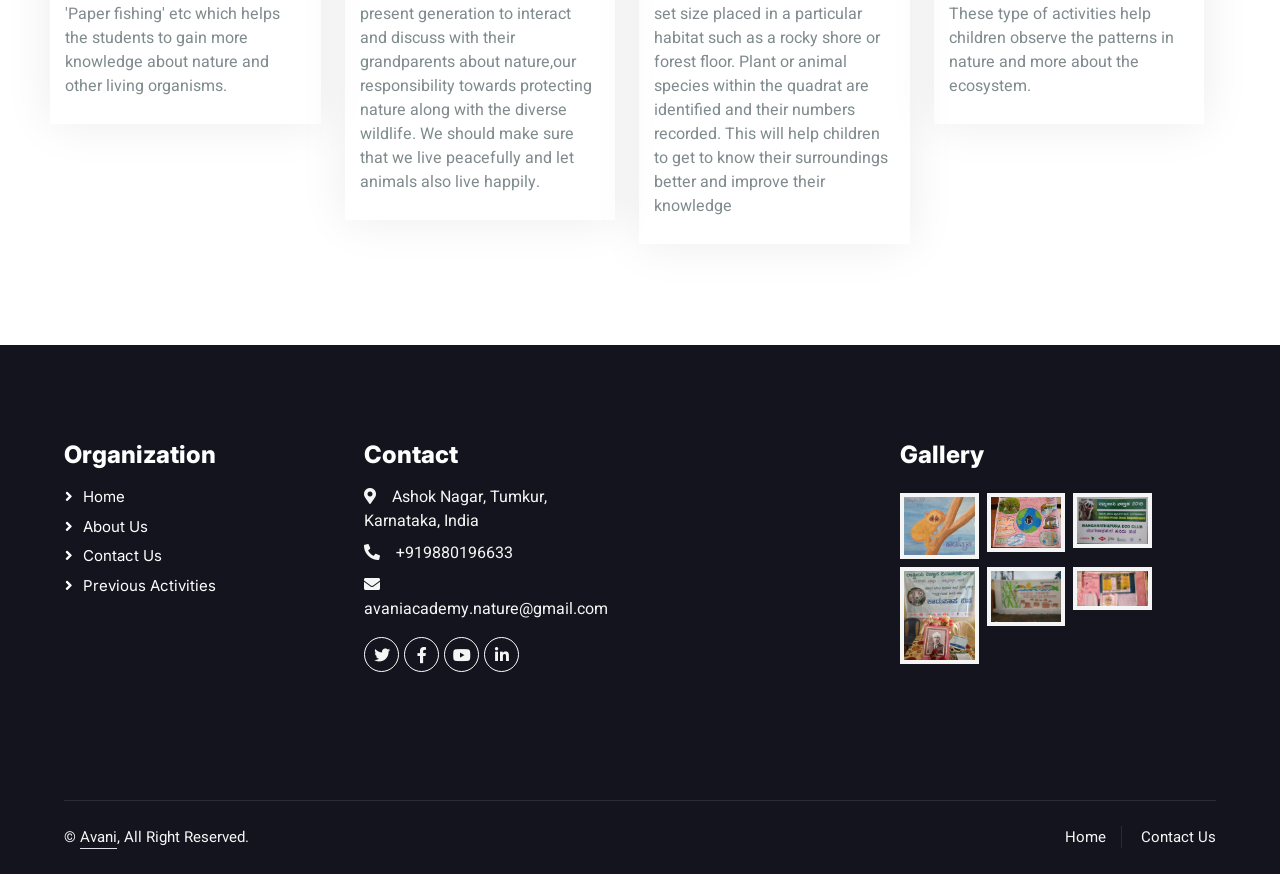
==== commit adc063ae: "Update index.html" ====
--- a/ngo-avani/index.html
+++ b/ngo-avani/index.html
@@ -294,7 +294,6 @@
                         &copy; <a class="border-bottom" href="#">Avani</a>, All Right Reserved.
 
                         <!--/*** This template is free as long as you keep the footer author’s credit link/attribution link/backlink. If you'd like to use the template without the footer author’s credit link/attribution link/backlink, you can purchase the Credit Removal License from "https://htmlcodex.com/credit-removal". Thank you for your support. ***/-->
-                        Designed By <a class="border-bottom" href="https://htmlcodex.com">HTML Codex</a>
                     </div>
                     <div class="col-md-6 text-center text-md-end">
                         <div class="footer-menu">
@@ -328,4 +327,4 @@
     <script src="js/main.js"></script>
 </body>
 
-</html>+</html>
